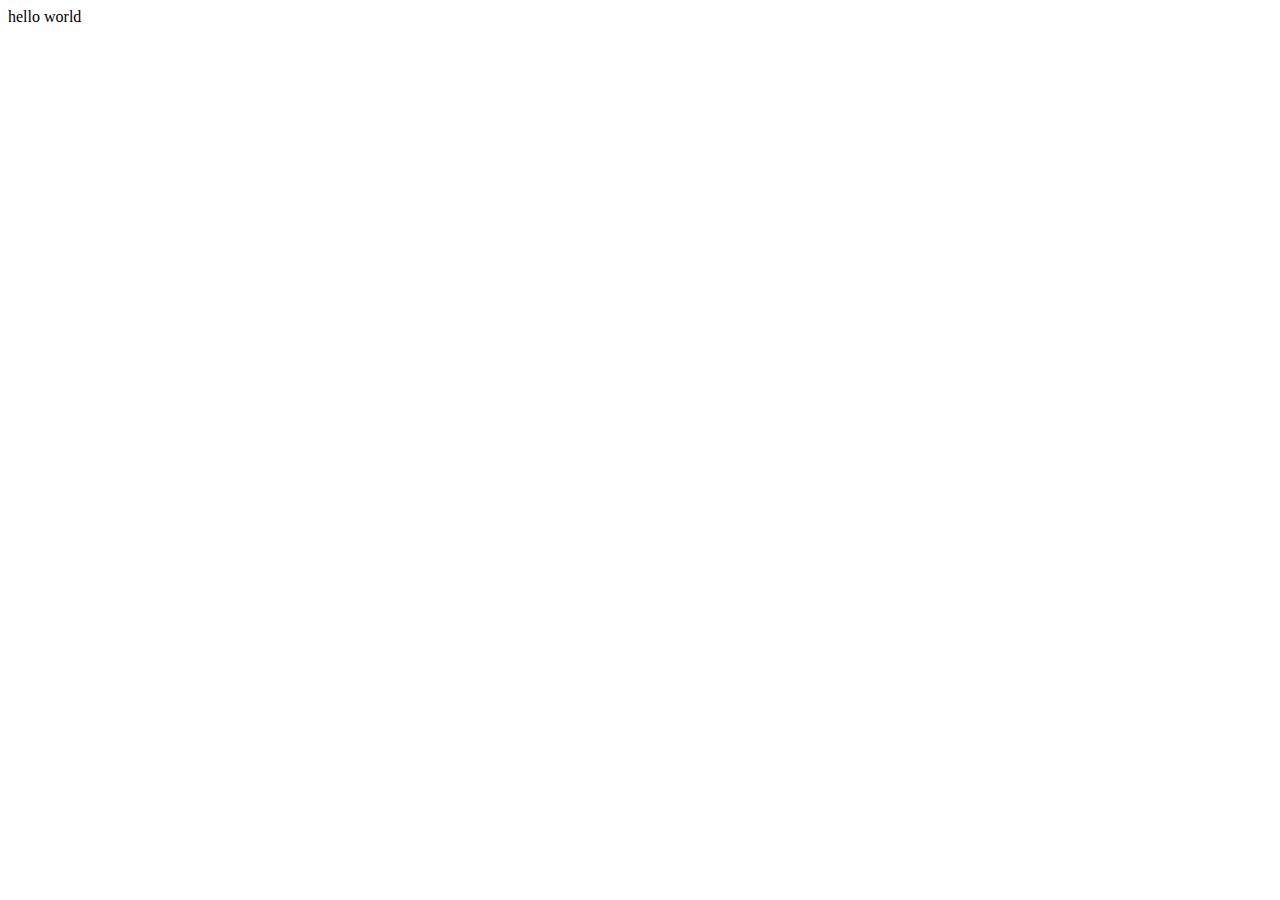
==== index.html @ 64e44094 "error in file placing" ====
<!DOCTYPE html>
<html lang="en">
<head>
    <meta charset="UTF-8">
    <meta http-equiv="X-UA-Compatible" content="IE=edge">
    <meta name="viewport" content="width=device-width, initial-scale=1.0">
    <title>Clothing Store</title>
    <link rel="stylesheet" href="style.css">
</head>
<body>
    hello world
</body>
<script src="main.js"></script>
</html>
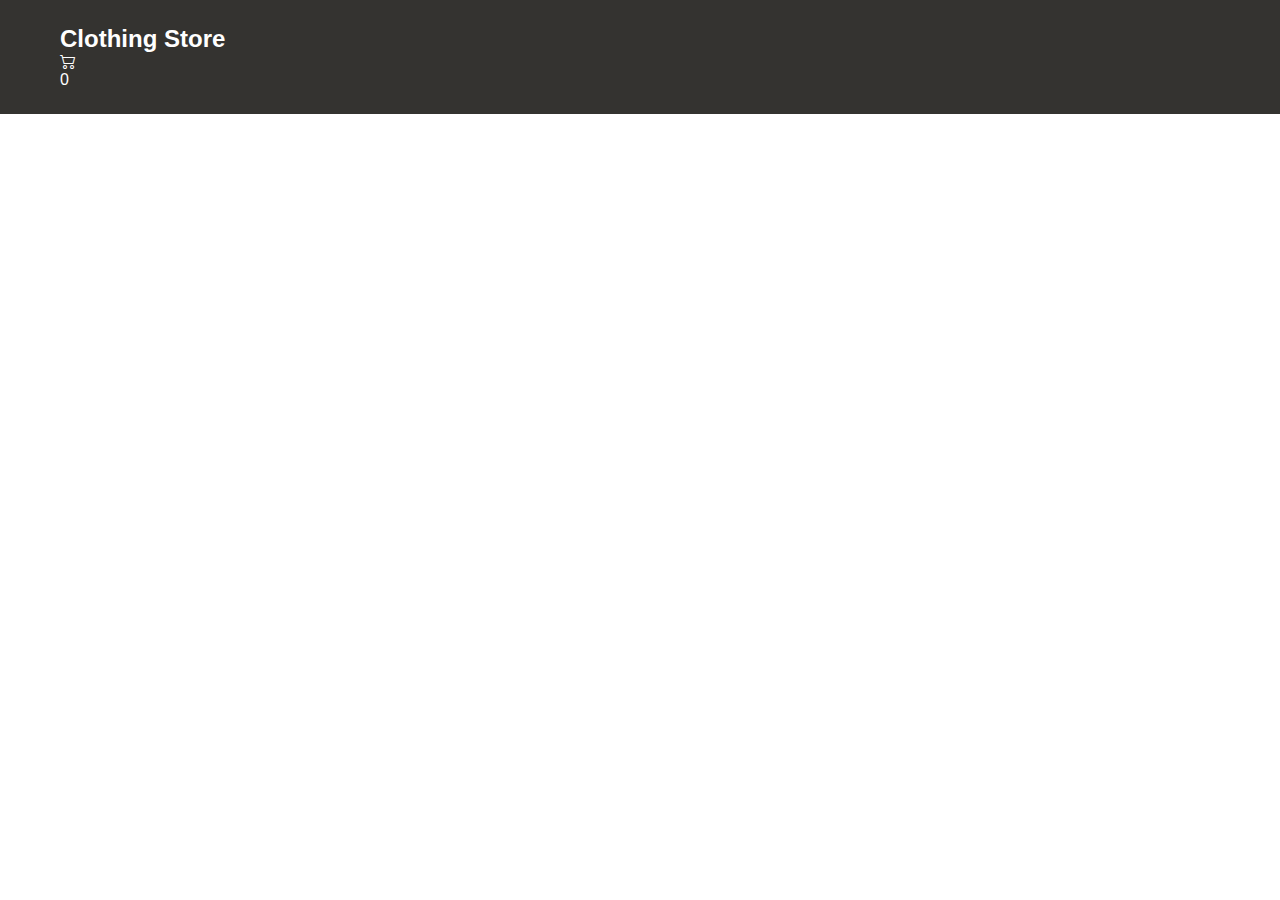
==== commit d02768fd: "created default header with style" ====
--- a/index.html
+++ b/index.html
@@ -6,9 +6,16 @@
     <meta name="viewport" content="width=device-width, initial-scale=1.0">
     <title>Clothing Store</title>
     <link rel="stylesheet" href="style.css">
+    <link rel="stylesheet" href="https://cdn.jsdelivr.net/npm/bootstrap-icons@1.9.1/font/bootstrap-icons.css">
 </head>
 <body>
-    hello world
+    <div class="navbar">
+        <h2>Clothing Store</h2>
+        <div class="cart">
+            <i class="bi bi-cart2"></i>
+            <div class="cartAmount">0</div>
+        </div>
+    </div>
 </body>
 <script src="main.js"></script>
 </html>--- a/style.css
+++ b/style.css
@@ -0,0 +1,15 @@
+*{
+    margin: 0;
+    padding: 0;
+    box-sizing: border-box;
+}
+
+body {
+    font-family: sans-serif;
+}
+
+.navbar{
+    background-color: #343330;
+    color: white;
+    padding: 25px 60px;
+}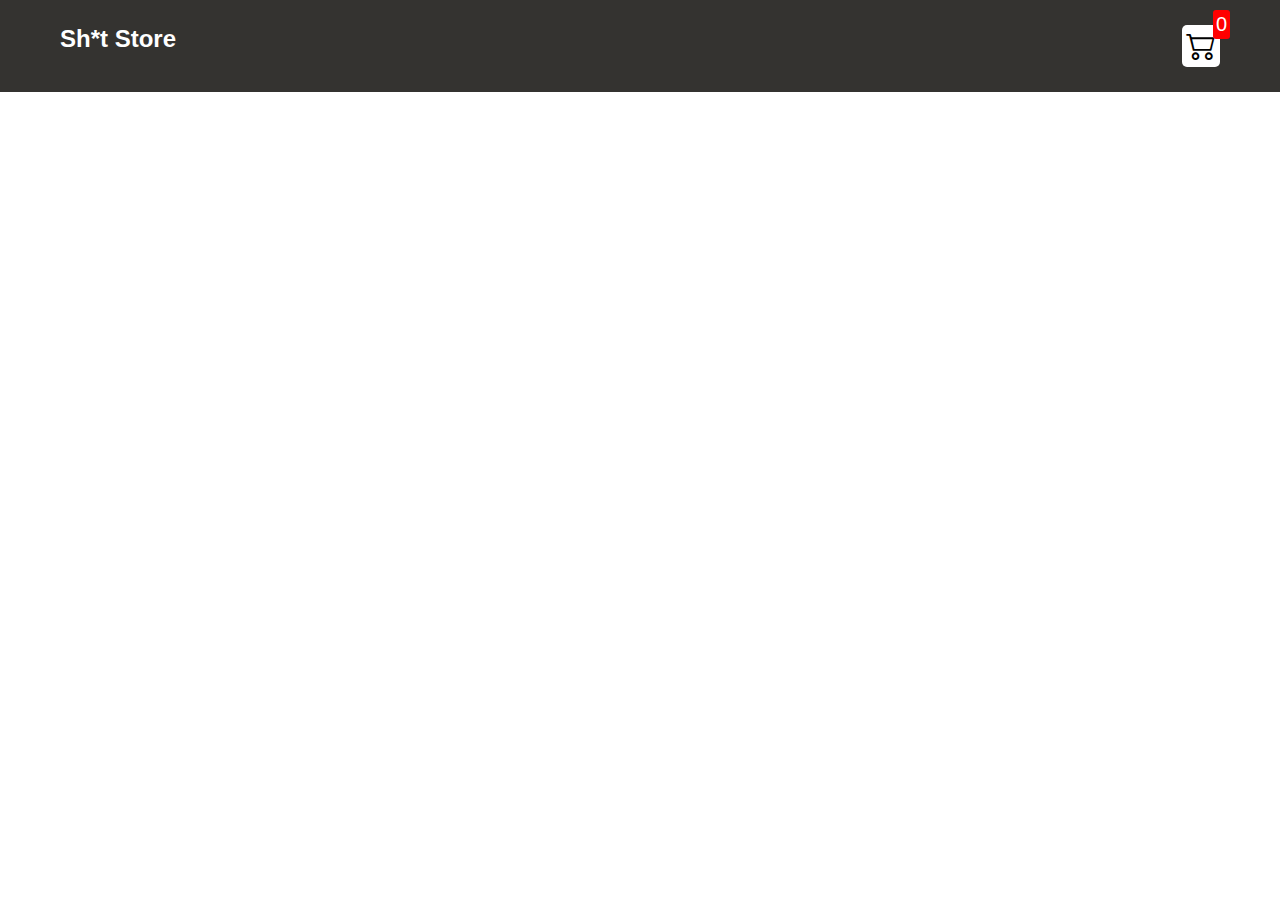
==== commit 59350121: "changed the name of store" ====
--- a/index.html
+++ b/index.html
@@ -4,13 +4,13 @@
     <meta charset="UTF-8">
     <meta http-equiv="X-UA-Compatible" content="IE=edge">
     <meta name="viewport" content="width=device-width, initial-scale=1.0">
-    <title>Clothing Store</title>
+    <title>Sh*t Store</title>
     <link rel="stylesheet" href="style.css">
     <link rel="stylesheet" href="https://cdn.jsdelivr.net/npm/bootstrap-icons@1.9.1/font/bootstrap-icons.css">
 </head>
 <body>
     <div class="navbar">
-        <h2>Clothing Store</h2>
+        <h2>Sh*t Store</h2>
         <div class="cart">
             <i class="bi bi-cart2"></i>
             <div class="cartAmount">0</div>
--- a/style.css
+++ b/style.css
@@ -9,7 +9,30 @@
 }
 
 .navbar{
+    display: flex;
+    flex-direction: row;
+    justify-content: space-between;
     background-color: #343330;
     color: white;
     padding: 25px 60px;
+}
+
+.cart{
+    position: relative;
+    background-color: white;
+    font-size: 30px;
+    color: black;
+    padding: 4px;
+    border-radius: 5px;
+}
+
+.cartAmount{
+    position: absolute;
+    top: -15px;
+    right: -10px;
+    font-size: 20px;
+    background-color: red;
+    color: white;
+    padding: 3px;
+    border-radius: 3px;
 }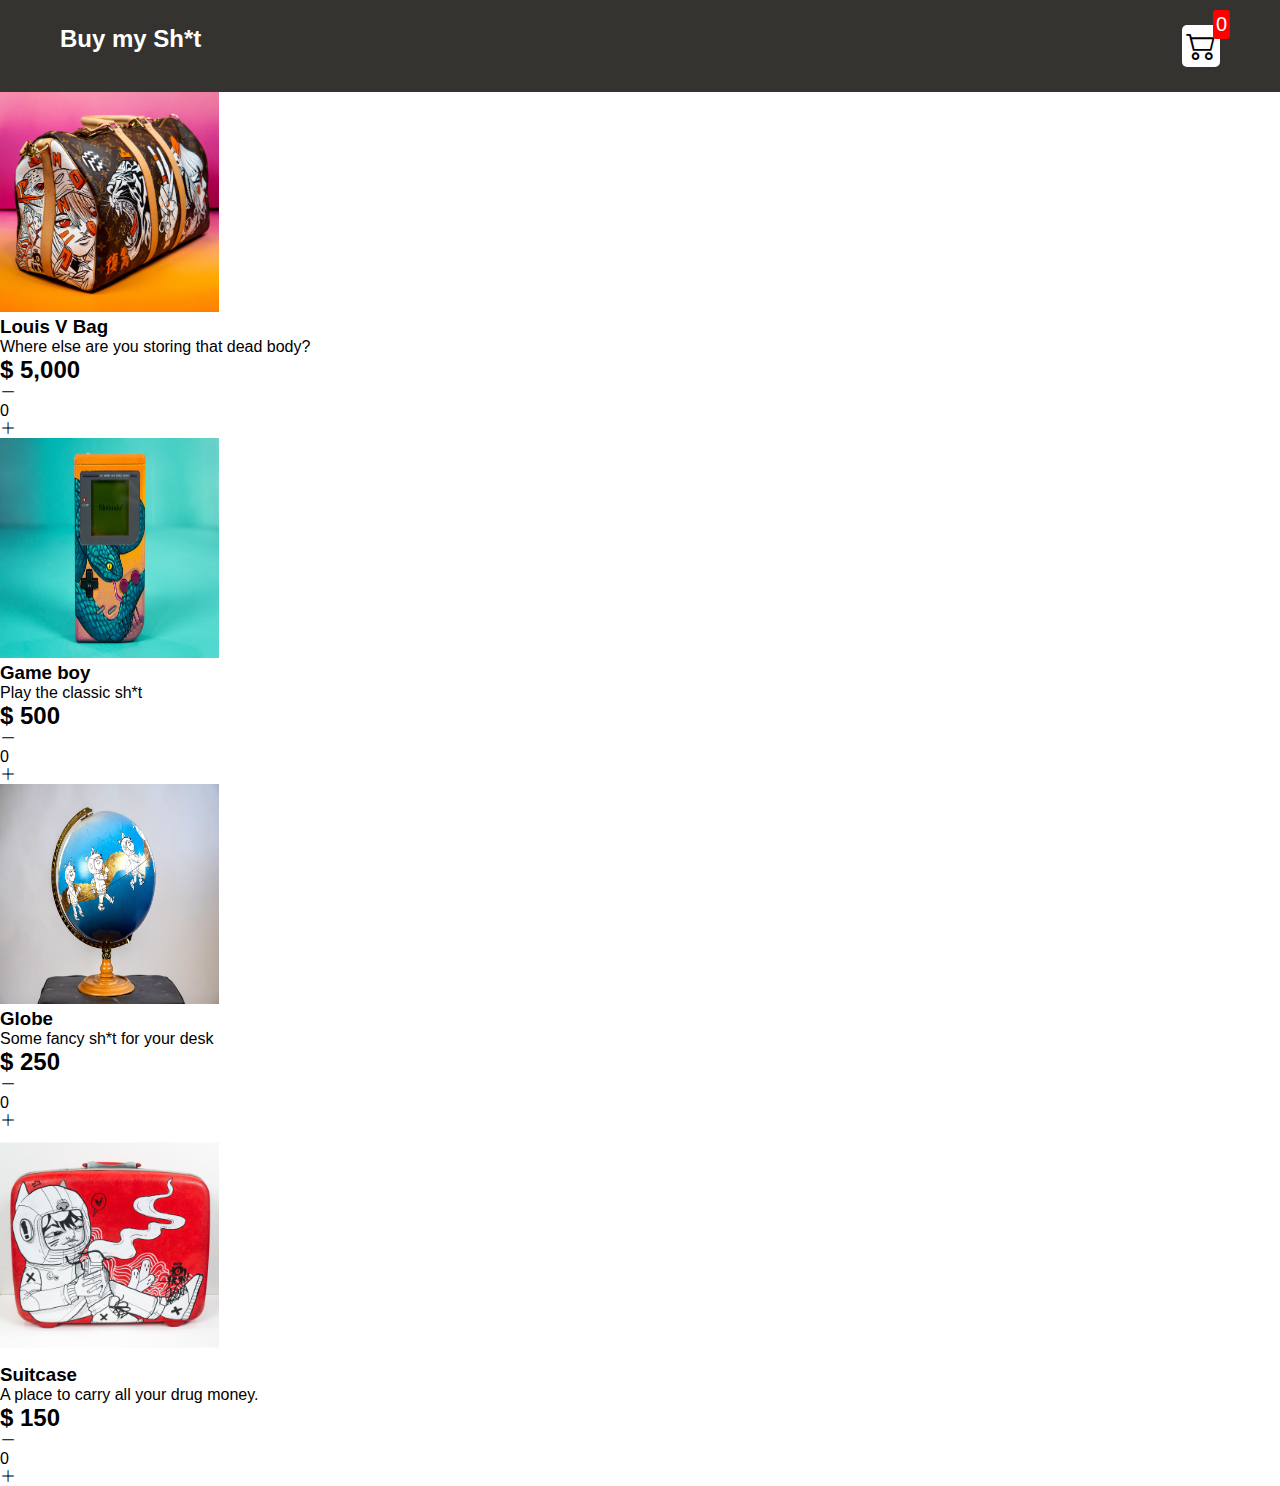
==== commit 4274af8a: "set shop" ====
--- a/index.html
+++ b/index.html
@@ -10,12 +10,66 @@
 </head>
 <body>
     <div class="navbar">
-        <h2>Sh*t Store</h2>
+        <h2>Buy my Sh*t</h2>
         <div class="cart">
             <i class="bi bi-cart2"></i>
             <div class="cartAmount">0</div>
         </div>
     </div>
+    <div class="shop" id="shop">
+        <div class="item">
+            <img width="219" height="220" src="images/Brad+Luis+Bag+Web.jpg" alt="">
+            <div class="details">
+                <h3>Louis V Bag</h3>
+                <p>Where else are you storing that dead body?</p>
+                <div class="price-quantity">
+                    <h2>$ 5,000</h2>
+                    <div class="buttons"></div>
+                    <i class="bi bi-dash-lg"></i>
+                    <div class="quantity">0</div>
+                    <i class="bi bi-plus-lg"></i>
+                </div>
+            </div>
+        </div>
+        <div class="item"><img width="219" height="220" src="images/Gameboy.jpg" alt="">
+            <div class="details">
+                <h3>Game boy</h3>
+                <p>Play the classic sh*t</p>
+                <div class="price-quantity">
+                    <h2>$ 500</h2>
+                    <div class="buttons"></div>
+                    <i class="bi bi-dash-lg"></i>
+                    <div class="quantity">0</div>
+                    <i class="bi bi-plus-lg"></i>
+                </div>
+            </div></div>
+        <div class="item"><img width="219" height="220" src="images/Globe-Web-1.jpg" alt="">
+            <div class="details">
+                <h3>Globe</h3>
+                <p>Some fancy sh*t for your desk</p>
+                <div class="price-quantity">
+                    <h2>$ 250</h2>
+                    <div class="buttons"></div>
+                    <i class="bi bi-dash-lg"></i>
+                    <div class="quantity">0</div>
+                    <i class="bi bi-plus-lg"></i>
+                </div>
+            </div></div>
+        <div class="item"><img width="219" height="230" src="images/Red-Suitecase-1.jpg" alt="">
+            <div class="details">
+                <h3>Suitcase</h3>
+                <p>A place to carry all your drug money.</p>
+                <div class="price-quantity">
+                    <h2>$ 150</h2>
+                    <div class="buttons"></div>
+                    <i class="bi bi-dash-lg"></i>
+                    <div class="quantity">0</div>
+                    <i class="bi bi-plus-lg"></i>
+                </div>
+            </div></div>
+    </div>
+
+
 </body>
 <script src="main.js"></script>
 </html>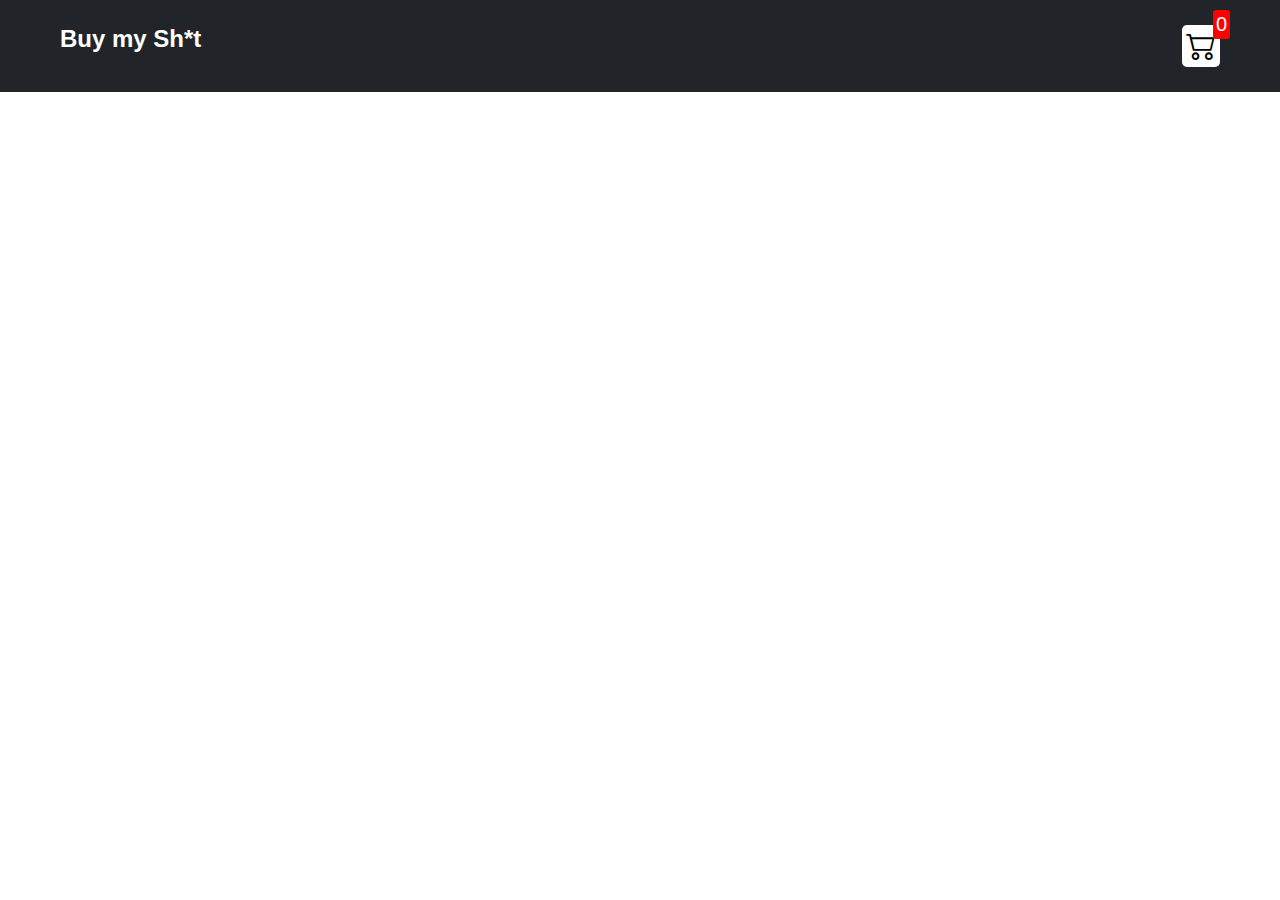
==== commit d1abbcbf: "transfer to DOM" ====
--- a/index.html
+++ b/index.html
@@ -17,56 +17,6 @@
         </div>
     </div>
     <div class="shop" id="shop">
-        <div class="item">
-            <img width="219" height="220" src="images/Brad+Luis+Bag+Web.jpg" alt="">
-            <div class="details">
-                <h3>Louis V Bag</h3>
-                <p>Where else are you storing that dead body?</p>
-                <div class="price-quantity">
-                    <h2>$ 5,000</h2>
-                    <div class="buttons"></div>
-                    <i class="bi bi-dash-lg"></i>
-                    <div class="quantity">0</div>
-                    <i class="bi bi-plus-lg"></i>
-                </div>
-            </div>
-        </div>
-        <div class="item"><img width="219" height="220" src="images/Gameboy.jpg" alt="">
-            <div class="details">
-                <h3>Game boy</h3>
-                <p>Play the classic sh*t</p>
-                <div class="price-quantity">
-                    <h2>$ 500</h2>
-                    <div class="buttons"></div>
-                    <i class="bi bi-dash-lg"></i>
-                    <div class="quantity">0</div>
-                    <i class="bi bi-plus-lg"></i>
-                </div>
-            </div></div>
-        <div class="item"><img width="219" height="220" src="images/Globe-Web-1.jpg" alt="">
-            <div class="details">
-                <h3>Globe</h3>
-                <p>Some fancy sh*t for your desk</p>
-                <div class="price-quantity">
-                    <h2>$ 250</h2>
-                    <div class="buttons"></div>
-                    <i class="bi bi-dash-lg"></i>
-                    <div class="quantity">0</div>
-                    <i class="bi bi-plus-lg"></i>
-                </div>
-            </div></div>
-        <div class="item"><img width="219" height="230" src="images/Red-Suitecase-1.jpg" alt="">
-            <div class="details">
-                <h3>Suitcase</h3>
-                <p>A place to carry all your drug money.</p>
-                <div class="price-quantity">
-                    <h2>$ 150</h2>
-                    <div class="buttons"></div>
-                    <i class="bi bi-dash-lg"></i>
-                    <div class="quantity">0</div>
-                    <i class="bi bi-plus-lg"></i>
-                </div>
-            </div></div>
     </div>
 
 
--- a/style.css
+++ b/style.css
@@ -12,9 +12,10 @@
     display: flex;
     flex-direction: row;
     justify-content: space-between;
-    background-color: #343330;
+    background-color: #212529;
     color: white;
     padding: 25px 60px;
+    margin-bottom: 30px;
 }
 
 .cart{
@@ -35,4 +36,37 @@
     color: white;
     padding: 3px;
     border-radius: 3px;
-}+}
+
+.shop{
+    display: grid;
+    grid-template-columns: repeat(4, 223px);
+    gap: 30px;
+    justify-content: center;
+}
+
+.item{
+    border: 2px solid black;
+    border-radius: 4px;
+    
+}
+
+.details{
+    display: flex;
+    flex-direction: column;
+    padding: 10px;
+    gap: 10px;
+}
+
+.price-quantity{
+    display: flex;
+    flex-direction: row;
+    justify-content: space-between;
+}
+
+.buttons{
+    display: flex;
+    flex-direction: row;
+    gap: 8px;
+    font-size: 16px;
+}
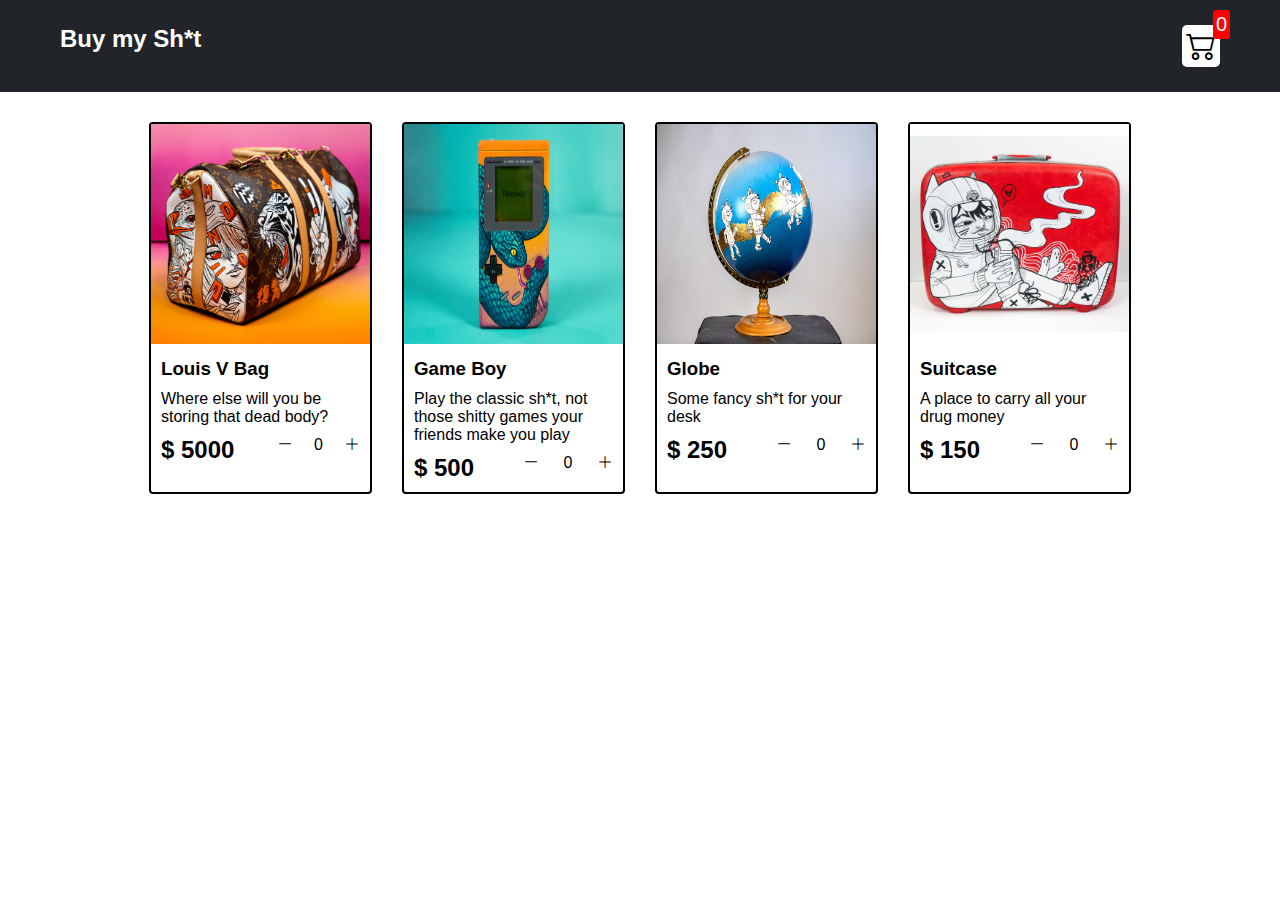
==== commit 2b63f6de: "calculation working" ====
--- a/index.html
+++ b/index.html
@@ -13,7 +13,7 @@
         <h2>Buy my Sh*t</h2>
         <div class="cart">
             <i class="bi bi-cart2"></i>
-            <div class="cartAmount">0</div>
+            <div id="cartAmount" class="cartAmount">0</div>
         </div>
     </div>
     <div class="shop" id="shop">
